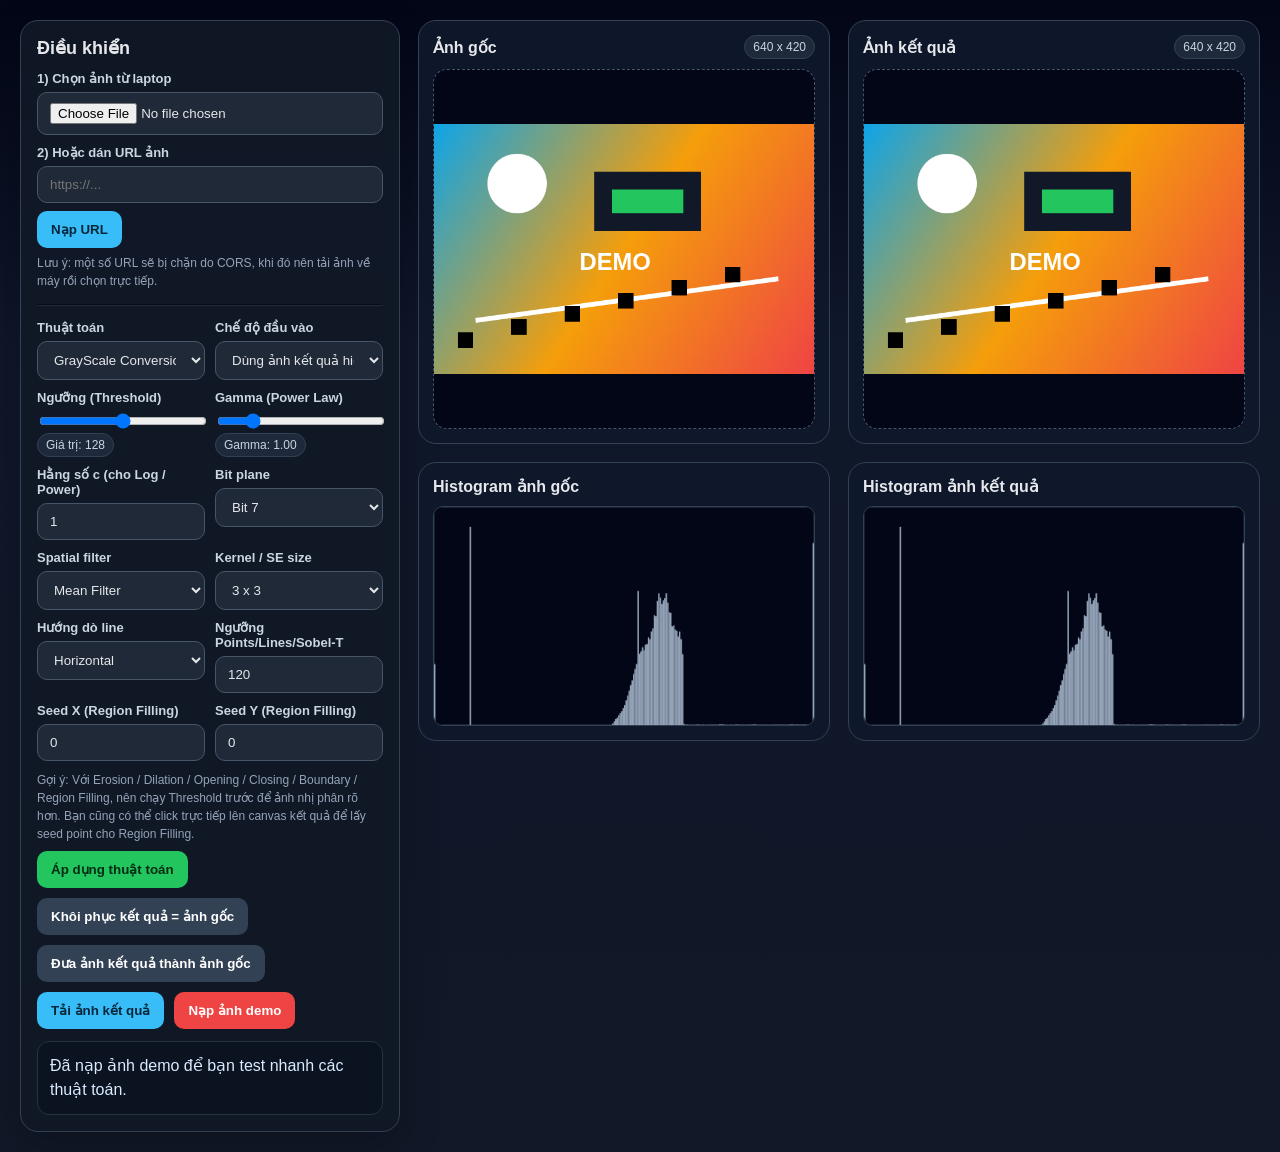
==== index.html @ c66c3db4 "Initial commit" ====
<!DOCTYPE html>
<html lang="vi">
<head>
  <meta charset="UTF-8" />
  <meta name="viewport" content="width=device-width, initial-scale=1.0" />
  <title>Image Processing Lab</title>
    <link rel="stylesheet" href="style.css" />

</head>
<body>
  <div class="wrap">
  
    <div class="grid">
      <div class="card">
        <h2 class="panel-title">Điều khiển</h2>

        <div class="row-1">
          <label>1) Chọn ảnh từ laptop</label>
          <input id="fileInput" type="file" accept="image/*" />
        </div>

        <div class="row-1">
          <label>2) Hoặc dán URL ảnh</label>
          <div class="inline">
            <input id="urlInput" type="text" placeholder="https://..." />
            <button id="loadUrlBtn" class="secondary">Nạp URL</button>
          </div>
          <div class="small">Lưu ý: một số URL sẽ bị chặn do CORS, khi đó nên tải ảnh về máy rồi chọn trực tiếp.</div>
        </div>

        <hr style="border-color:#334155; opacity:.45; margin:14px 0;">

        <div class="row">
          <div>
            <label>Thuật toán</label>
            <select id="algorithmSelect">
              <option value="grayscale">GrayScale Conversion</option>
              <option value="hist_eq">Histogram Equalization</option>
              <option value="negative">Negative Image</option>
              <option value="threshold">Thresholding</option>
              <option value="log">Logarithmic Transformation</option>
              <option value="power">Power Law Transform</option>
              <option value="bit_plane">Bit Plane Slicing</option>
              <option value="spatial">Spatial Filtering</option>
              <option value="edge">Edges Processing (Prewitt)</option>
              <option value="laplacian">Laplacian Filtered Image</option>
              <option value="sharpen">Sharpened Image</option>
              <option value="sobel">Sobel Filter</option>
              <option value="sobel_threshold">Sobel Filter with Thresholding</option>
              <option value="points">Points Detection</option>
              <option value="lines">Lines Detection</option>
              <option value="erosion">Erosion (Co)</option>
              <option value="dilation">Dilation (Giãn)</option>
              <option value="opening">Opening</option>
              <option value="closing">Closing</option>
              <option value="boundary">Boundary Extraction</option>
              <option value="region_fill">Region Filling</option>
            </select>
          </div>
          <div>
            <label>Chế độ đầu vào</label>
            <select id="sourceSelect">
              <option value="result">Dùng ảnh kết quả hiện tại</option>
              <option value="original">Luôn dùng ảnh gốc</option>
            </select>
          </div>
        </div>

        <div class="row">
          <div>
            <label>Ngưỡng (Threshold)</label>
            <input id="thresholdRange" type="range" min="0" max="255" value="128" />
            <div class="pill">Giá trị: <span id="thresholdValue">128</span></div>
          </div>
          <div>
            <label>Gamma (Power Law)</label>
            <input id="gammaRange" type="range" min="10" max="500" value="100" />
            <div class="pill">Gamma: <span id="gammaValue">1.00</span></div>
          </div>
        </div>

        <div class="row">
          <div>
            <label>Hằng số c (cho Log / Power)</label>
            <input id="constantInput" type="number" step="0.1" min="0.1" max="50" value="1" />
          </div>
          <div>
            <label>Bit plane</label>
            <select id="bitPlaneSelect">
              <option value="0">Bit 0</option>
              <option value="1">Bit 1</option>
              <option value="2">Bit 2</option>
              <option value="3">Bit 3</option>
              <option value="4">Bit 4</option>
              <option value="5">Bit 5</option>
              <option value="6">Bit 6</option>
              <option value="7" selected>Bit 7</option>
            </select>
          </div>
        </div>

        <div class="row">
          <div>
            <label>Spatial filter</label>
            <select id="spatialType">
              <option value="mean">Mean Filter</option>
              <option value="gaussian">Gaussian 3x3</option>
              <option value="median">Median Filter</option>
            </select>
          </div>
          <div>
            <label>Kernel / SE size</label>
            <select id="kernelSize">
              <option value="3">3 x 3</option>
              <option value="5">5 x 5</option>
              <option value="7">7 x 7</option>
            </select>
          </div>
        </div>

        <div class="row">
          <div>
            <label>Hướng dò line</label>
            <select id="lineDirection">
              <option value="horizontal">Horizontal</option>
              <option value="vertical">Vertical</option>
              <option value="diag45">Diagonal 45°</option>
              <option value="diag135">Diagonal 135°</option>
            </select>
          </div>
          <div>
            <label>Ngưỡng Points/Lines/Sobel-T</label>
            <input id="detectThreshold" type="number" min="0" max="255" value="120" />
          </div>
        </div>

        <div class="row">
          <div>
            <label>Seed X (Region Filling)</label>
            <input id="seedX" type="number" min="0" value="0" />
          </div>
          <div>
            <label>Seed Y (Region Filling)</label>
            <input id="seedY" type="number" min="0" value="0" />
          </div>
        </div>

        <div class="small">
          Gợi ý: Với Erosion / Dilation / Opening / Closing / Boundary / Region Filling, nên chạy Threshold trước để ảnh nhị phân rõ hơn.
          Bạn cũng có thể click trực tiếp lên canvas kết quả để lấy seed point cho Region Filling.
        </div>

        <div class="btns">
          <button id="applyBtn" class="primary">Áp dụng thuật toán</button>
          <button id="resetBtn">Khôi phục kết quả = ảnh gốc</button>
          <button id="swapBtn">Đưa ảnh kết quả thành ảnh gốc</button>
          <button id="downloadBtn" class="secondary">Tải ảnh kết quả</button>
          <button id="demoBtn" class="danger">Nạp ảnh demo</button>
        </div>

        <div id="status" class="status">Sẵn sàng. Hãy chọn ảnh từ máy hoặc nhập URL ảnh.</div>
      </div>

      <div>
        <div class="viewer">
          <div class="canvas-card">
            <div class="canvas-title">
              <strong>Ảnh gốc</strong>
              <span class="pill" id="originalInfo">Chưa có ảnh</span>
            </div>
            <div class="canvas-box">
              <canvas id="originalCanvas"></canvas>
            </div>
          </div>

          <div class="canvas-card">
            <div class="canvas-title">
              <strong>Ảnh kết quả</strong>
              <span class="pill" id="resultInfo">Chưa có ảnh</span>
            </div>
            <div class="canvas-box">
              <canvas id="resultCanvas"></canvas>
            </div>
          </div>
        </div>

        <div class="hist-wrap">
          <div class="hist-box">
            <div class="canvas-title"><strong>Histogram ảnh gốc</strong></div>
            <canvas id="histOriginal" width="560" height="220"></canvas>
          </div>
          <div class="hist-box">
            <div class="canvas-title"><strong>Histogram ảnh kết quả</strong></div>
            <canvas id="histResult" width="560" height="220"></canvas>
          </div>
        </div>
      </div>
    </div>
  </div>

    <script src="script.js"></script>

</body>
</html>
---- style.css ----
:root {
      --bg: #0f172a;
      --panel: #111827;
      --panel-2: #1f2937;
      --text: #e5e7eb;
      --muted: #94a3b8;
      --accent: #22c55e;
      --accent-2: #38bdf8;
      --danger: #ef4444;
      --border: #334155;
    }
    * { box-sizing: border-box; }
    body {
      margin: 0;
      font-family: Arial, Helvetica, sans-serif;
      background: linear-gradient(180deg, #020617, #0f172a 30%, #111827);
      color: var(--text);
    }
    .wrap {
      max-width: 1500px;
      margin: 0 auto;
      padding: 20px;
    }
    h1 {
      margin: 0 0 8px;
      font-size: 30px;
    }
    .sub {
      color: var(--muted);
      margin-bottom: 18px;
      line-height: 1.5;
    }
    .grid {
      display: grid;
      grid-template-columns: 380px 1fr;
      gap: 18px;
    }
    .card {
      background: rgba(17, 24, 39, 0.92);
      border: 1px solid var(--border);
      border-radius: 18px;
      padding: 16px;
      box-shadow: 0 12px 40px rgba(0,0,0,0.24);
    }
    .panel-title {
      font-size: 18px;
      margin: 0 0 12px;
    }
    .row {
      display: grid;
      grid-template-columns: 1fr 1fr;
      gap: 10px;
      margin-bottom: 10px;
    }
    .row-1 {
      display: block;
      margin-bottom: 10px;
    }
    label {
      display: block;
      font-size: 13px;
      color: #cbd5e1;
      margin-bottom: 6px;
      font-weight: bold;
    }
    input[type="text"],
    input[type="number"],
    select,
    input[type="file"] {
      width: 100%;
      padding: 10px 12px;
      background: var(--panel-2);
      color: var(--text);
      border: 1px solid #475569;
      border-radius: 10px;
      outline: none;
    }
    input[type="range"] { width: 100%; }
    .btns {
      display: flex;
      flex-wrap: wrap;
      gap: 10px;
      margin-top: 8px;
    }
    button {
      border: none;
      padding: 11px 14px;
      border-radius: 10px;
      cursor: pointer;
      font-weight: bold;
      background: #334155;
      color: white;
      transition: transform 0.12s ease, opacity 0.12s ease;
    }
    button:hover { opacity: 0.95; }
    button:active { transform: translateY(1px); }
    .primary { background: var(--accent); color: #062b13; }
    .secondary { background: var(--accent-2); color: #06273a; }
    .danger { background: var(--danger); }
    .small {
      font-size: 12px;
      color: var(--muted);
      line-height: 1.5;
      margin-top: 6px;
    }
    .viewer {
      display: grid;
      grid-template-columns: 1fr 1fr;
      gap: 18px;
    }
    .canvas-card {
      background: rgba(15, 23, 42, 0.96);
      border: 1px solid var(--border);
      border-radius: 18px;
      padding: 14px;
    }
    .canvas-title {
      display: flex;
      align-items: center;
      justify-content: space-between;
      gap: 10px;
      margin-bottom: 10px;
    }
    .canvas-box {
      width: 100%;
      min-height: 360px;
      border-radius: 14px;
      border: 1px dashed #475569;
      display: flex;
      align-items: center;
      justify-content: center;
      background: #020617;
      overflow: auto;
    }
    canvas {
      max-width: 100%;
      height: auto;
      display: block;
    }
    .status {
      margin-top: 12px;
      padding: 12px;
      border-radius: 12px;
      background: #0b1220;
      border: 1px solid #263244;
      color: #dbeafe;
      line-height: 1.5;
      min-height: 70px;
      white-space: pre-wrap;
    }
    .hist-wrap {
      display: grid;
      grid-template-columns: 1fr 1fr;
      gap: 18px;
      margin-top: 18px;
    }
    .hist-box {
      background: rgba(15, 23, 42, 0.96);
      border: 1px solid var(--border);
      border-radius: 18px;
      padding: 14px;
    }
    .hist-box canvas {
      width: 100%;
      height: 220px;
      border-radius: 10px;
      background: #020617;
      border: 1px solid #334155;
    }
    .pill {
      display: inline-block;
      font-size: 12px;
      padding: 4px 8px;
      border-radius: 999px;
      background: #1e293b;
      color: #cbd5e1;
      border: 1px solid #334155;
    }
    .inline {
      display: flex;
      align-items: center;
      gap: 8px;
      flex-wrap: wrap;
    }
    @media (max-width: 1100px) {
      .grid { grid-template-columns: 1fr; }
      .viewer, .hist-wrap { grid-template-columns: 1fr; }
    }
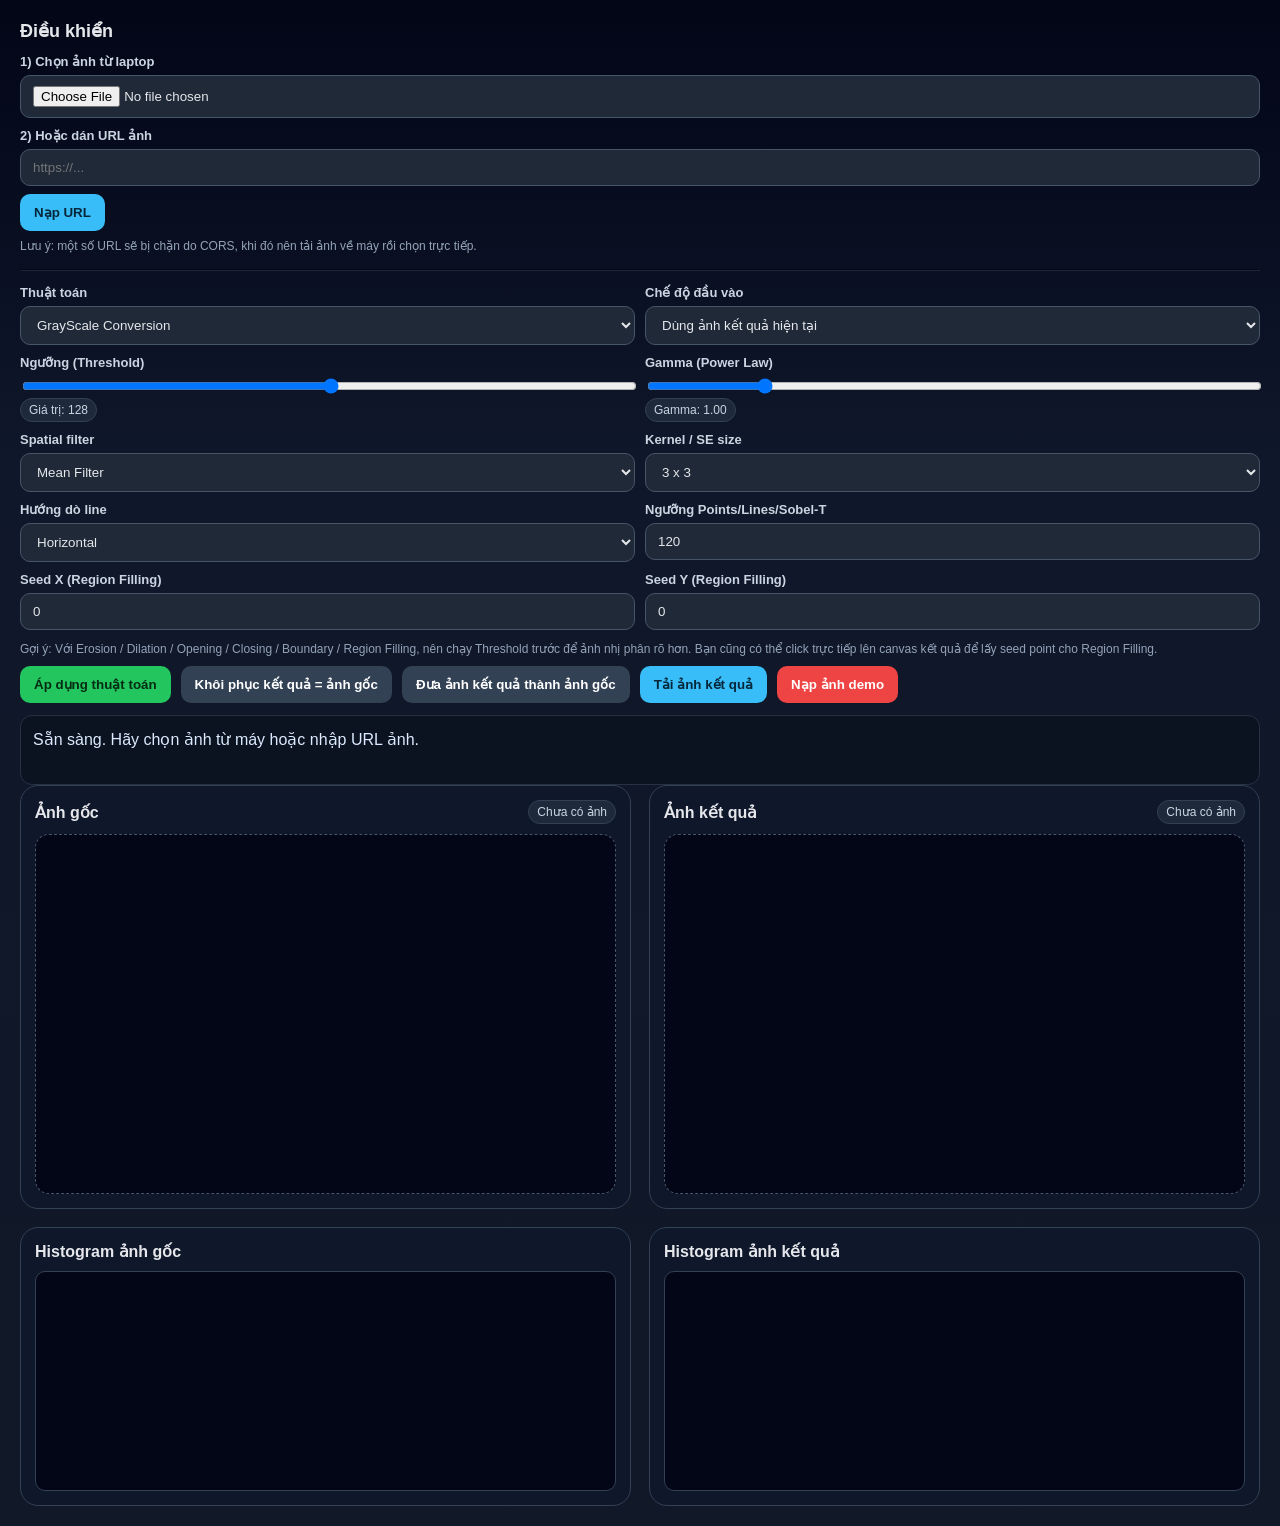
==== commit eb7e8f53: "Update code" ====
--- a/index.html
+++ b/index.html
@@ -79,25 +79,7 @@
           </div>
         </div>
 
-        <div class="row">
-          <div>
-            <label>Hằng số c (cho Log / Power)</label>
-            <input id="constantInput" type="number" step="0.1" min="0.1" max="50" value="1" />
-          </div>
-          <div>
-            <label>Bit plane</label>
-            <select id="bitPlaneSelect">
-              <option value="0">Bit 0</option>
-              <option value="1">Bit 1</option>
-              <option value="2">Bit 2</option>
-              <option value="3">Bit 3</option>
-              <option value="4">Bit 4</option>
-              <option value="5">Bit 5</option>
-              <option value="6">Bit 6</option>
-              <option value="7" selected>Bit 7</option>
-            </select>
-          </div>
-        </div>
+
 
         <div class="row">
           <div>
--- a/style.css
+++ b/style.css
@@ -22,20 +22,7 @@
       padding: 20px;
     }
     h1 {
-      margin: 0 0 8px;
-      font-size: 30px;
-    }
-    .sub {
-      color: var(--muted);
-      margin-bottom: 18px;
-      line-height: 1.5;
-    }
-    .grid {
-      display: grid;
-      grid-template-columns: 380px 1fr;
-      gap: 18px;
-    }
-    .card {
+
       background: rgba(17, 24, 39, 0.92);
       border: 1px solid var(--border);
       border-radius: 18px;
